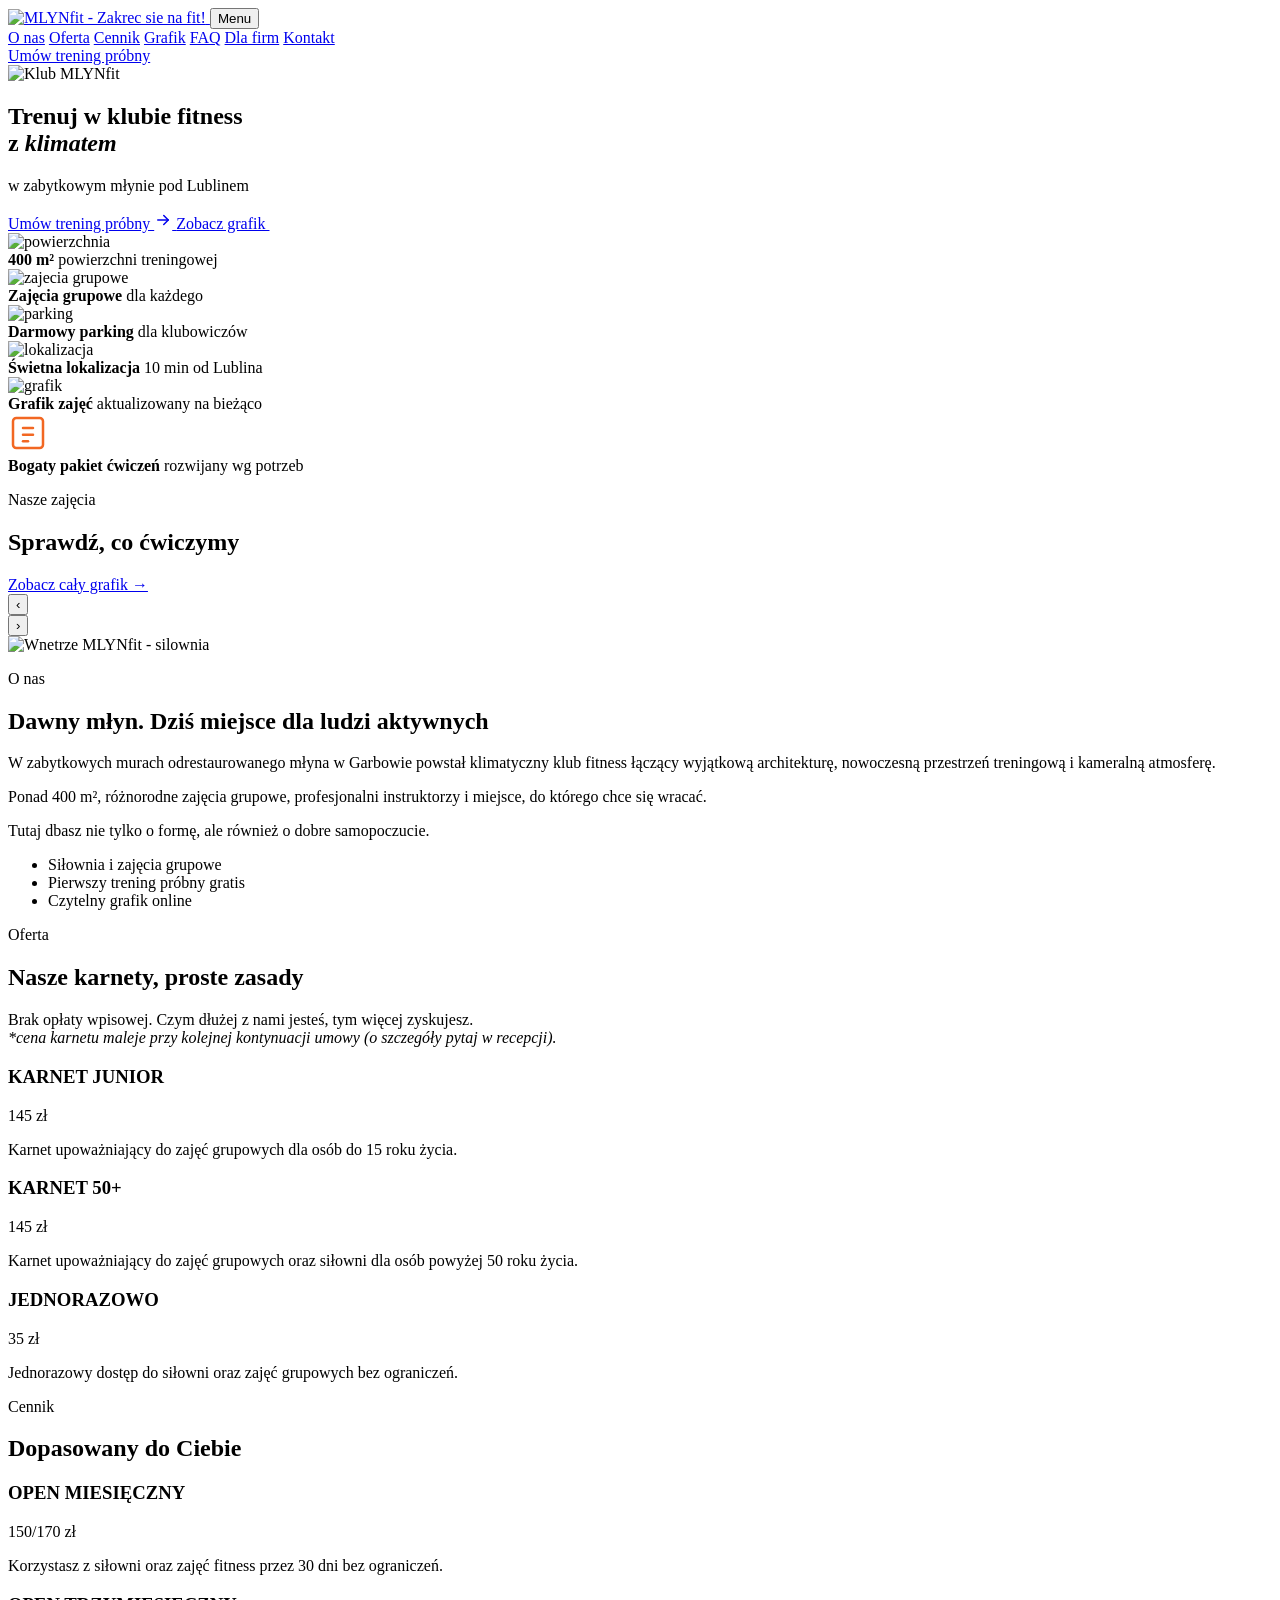
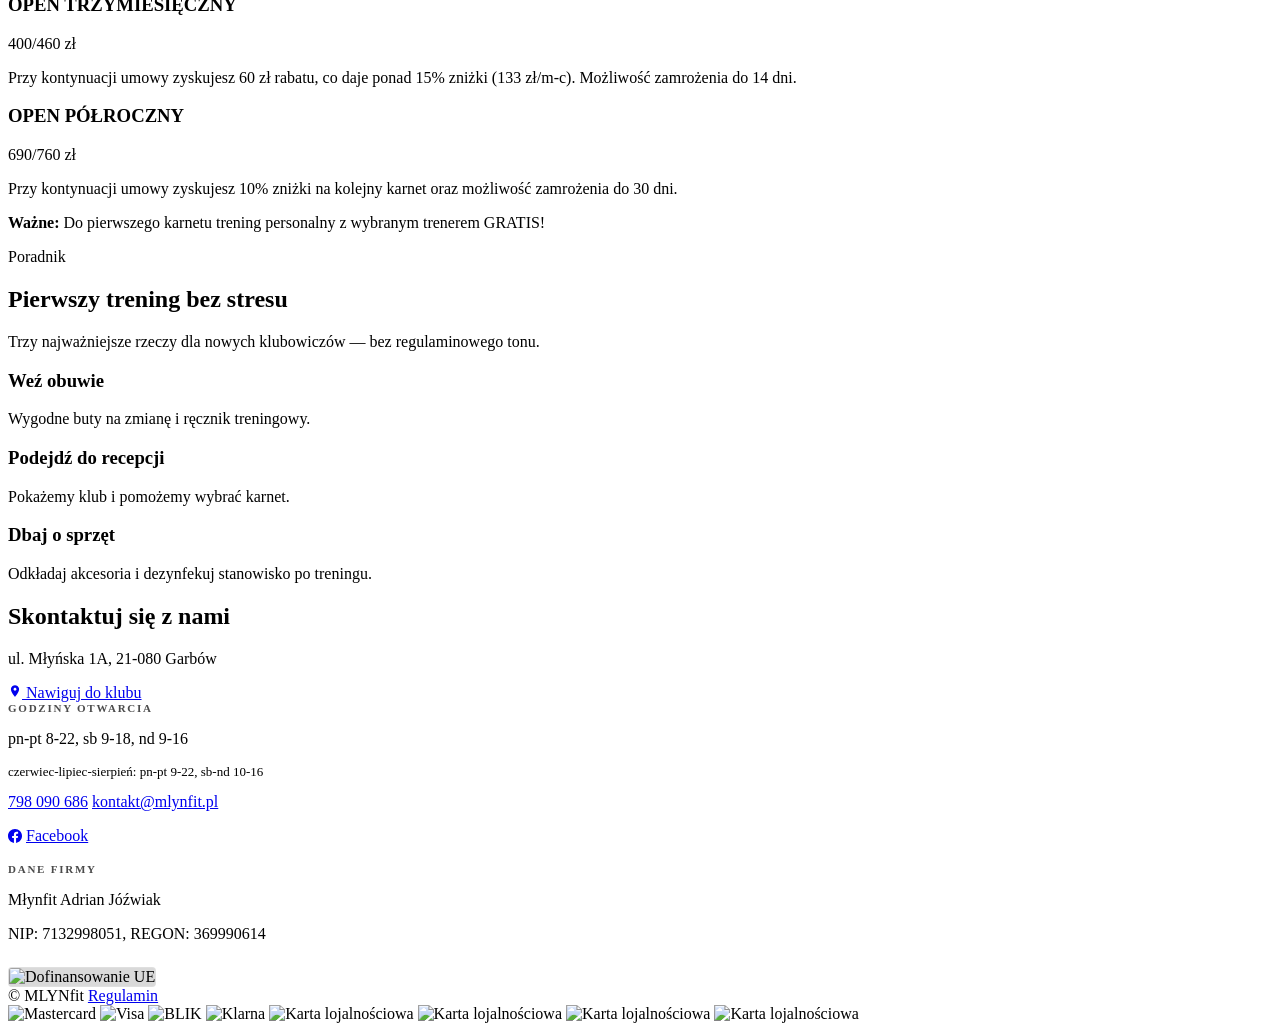
==== public/index.html @ b66a7a4e "Add favicon fallbacks and web manifest" ====
<!doctype html>
<html lang="pl">
  <head>
    <meta charset="utf-8">
    <meta name="viewport" content="width=device-width, initial-scale=1">
    <title>MLYNfit — Klub Fitness w Garbowie</title>
    <meta name="description" content="MLYNfit — kameralny klub fitness w zabytkowym młynie pod Lublinem. Siłownia, zajęcia grupowe, trening próbny gratis. 10 min od Lublina.">
    <meta name="robots" content="index,follow">
    <meta property="og:type" content="website">
    <meta property="og:title" content="MLYNfit — Klub Fitness w Garbowie">
    <meta property="og:description" content="Kameralny klub fitness w zabytkowym młynie pod Lublinem. Siłownia, zajęcia grupowe i wyjątkowy klimat.">
    <meta property="og:url" content="https://mlynfit.pl/">
    <meta property="og:locale" content="pl_PL">
    <meta property="og:image" content="https://mlynfit.pl/assets/mlynfit_bench_desktop1.webp">
    <meta property="og:image:alt" content="Wnętrze klubu fitness MLYNfit">
    <meta name="twitter:card" content="summary_large_image">
    <meta name="twitter:title" content="MLYNfit — Klub Fitness w Garbowie">
    <meta name="twitter:description" content="Kameralny klub fitness w zabytkowym młynie pod Lublinem.">
    <meta name="twitter:image" content="https://mlynfit.pl/assets/mlynfit_bench_desktop1.webp">
    <link rel="preconnect" href="https://fonts.googleapis.com">
    <link rel="preconnect" href="https://fonts.gstatic.com" crossorigin>
    <link href="https://fonts.googleapis.com/css2?family=Inter:wght@400;600;700&family=Playfair+Display:wght@700;900&display=swap" rel="stylesheet">
    <link rel="canonical" href="https://mlynfit.pl/">
    <link rel="icon" href="/favicon.ico" sizes="any">
    <link rel="icon" type="image/svg+xml" href="/favicon.svg">
    <link rel="icon" type="image/png" sizes="32x32" href="/favicon-32x32.png">
    <link rel="apple-touch-icon" href="/apple-touch-icon.png">
    <link rel="manifest" href="/site.webmanifest">
    <link rel="preload" as="image" href="/assets/mlynfit_bench_desktop1.webp" imagesrcset="/assets/mlynfit_bench_mobile.webp 900w, /assets/mlynfit_bench_desktop1.webp 1537w" imagesizes="100vw" fetchpriority="high">
    <link rel="stylesheet" href="/style.css?v=9">
    <script src="/app.js?v=14" defer></script>
    <script type="application/ld+json">
      {
        "@context": "https://schema.org",
        "@graph": [
          {
            "@type": "ExerciseGym",
            "@id": "https://mlynfit.pl/#business",
            "name": "MLYNfit",
            "url": "https://mlynfit.pl/",
            "image": [
              "https://mlynfit.pl/assets/mlynfit_bench_desktop1.webp",
              "https://mlynfit.pl/assets/mlynfit_silownia_desktop.webp",
              "https://mlynfit.pl/assets/mlynfit-zajecia-desktop2.jpg"
            ],
            "description": "Kameralny klub fitness w zabytkowym mlynie w Garbowie pod Lublinem. Silownia, zajecia grupowe, nowoczesny sprzet i lokalna atmosfera.",
            "telephone": "+48798090686",
            "email": "kontakt@mlynfit.pl",
            "priceRange": "35-760 PLN",
            "address": {
              "@type": "PostalAddress",
              "streetAddress": "ul. Mlynska 1A",
              "postalCode": "21-080",
              "addressLocality": "Garbow",
              "addressCountry": "PL"
            },
            "geo": {
              "@type": "GeoCoordinates",
              "latitude": 51.35480021341363,
              "longitude": 22.333427925795444
            },
            "openingHoursSpecification": [
              {
                "@type": "OpeningHoursSpecification",
                "dayOfWeek": ["Monday", "Tuesday", "Wednesday", "Thursday", "Friday"],
                "opens": "08:00",
                "closes": "22:00"
              },
              {
                "@type": "OpeningHoursSpecification",
                "dayOfWeek": "Saturday",
                "opens": "09:00",
                "closes": "18:00"
              },
              {
                "@type": "OpeningHoursSpecification",
                "dayOfWeek": "Sunday",
                "opens": "09:00",
                "closes": "16:00"
              }
            ],
            "sameAs": [
              "https://www.facebook.com/Mlynfit-1872843473022821/"
            ],
            "amenityFeature": [
              {
                "@type": "LocationFeatureSpecification",
                "name": "Zajecia grupowe",
                "value": true
              },
              {
                "@type": "LocationFeatureSpecification",
                "name": "Silownia",
                "value": true
              },
              {
                "@type": "LocationFeatureSpecification",
                "name": "Darmowy parking",
                "value": true
              }
            ]
          },
          {
            "@type": "WebSite",
            "@id": "https://mlynfit.pl/#website",
            "url": "https://mlynfit.pl/",
            "name": "MLYNfit",
            "publisher": {
              "@id": "https://mlynfit.pl/#business"
            },
            "inLanguage": "pl-PL"
          },
          {
            "@type": "WebPage",
            "@id": "https://mlynfit.pl/#webpage",
            "url": "https://mlynfit.pl/",
            "name": "MLYNfit - Klub Fitness w Garbowie",
            "isPartOf": {
              "@id": "https://mlynfit.pl/#website"
            },
            "about": {
              "@id": "https://mlynfit.pl/#business"
            },
            "inLanguage": "pl-PL"
          },
          {
            "@type": "BreadcrumbList",
            "@id": "https://mlynfit.pl/#breadcrumb",
            "itemListElement": [
              {
                "@type": "ListItem",
                "position": 1,
                "name": "Strona glowna",
                "item": "https://mlynfit.pl/"
              }
            ]
          }
        ]
      }
    </script>
  </head>
  <body data-page="home">
    <header class="site-header site-header--no-cta">
      <a class="brand" href="." aria-label="MLYNfit strona glowna">
        <img src="/assets/logo-mlynfit.png" alt="MLYNfit - Zakrec sie na fit!">
      </a>
      <button class="nav-toggle" type="button" data-nav-toggle aria-label="Menu">Menu</button>
      <nav class="site-nav" data-nav>
        <a href="#o-nas">O nas</a>
        <a href="#oferta">Oferta</a>
        <a href="#cennik">Cennik</a>
        <a href="/terminarz/">Grafik</a>
        <a href="/faq/">FAQ</a>
        <a href="/dla-firm/">Dla firm</a>
        <a href="#kontakt">Kontakt</a>
      </nav>
      <a class="header-cta is-hidden" href="tel:798090686">Umów trening próbny</a>
    </header>

    <main>
      <section class="hero hero-home">
        <picture class="hero-media" aria-hidden="true">
          <source media="(max-width: 900px)" srcset="/assets/mlynfit_bench_mobile.webp">
          <img src="/assets/mlynfit_bench_desktop1.webp" alt="Klub MLYNfit" fetchpriority="high" decoding="async">
        </picture>
        <div class="hero-inner">
          <h1>Trenuj w klubie fitness<br>z <em>klimatem</em></h1>
          <p class="hero-copy">w zabytkowym młynie pod Lublinem</p>
          <div class="hero-actions">
            <a class="button primary is-hidden" href="tel:798090686">
              Umów trening próbny
              <svg class="btn-icon" width="18" height="18" viewBox="0 0 24 24" fill="none" xmlns="http://www.w3.org/2000/svg" aria-hidden="true">
                <path d="M5 12h14" stroke="currentColor" stroke-width="2" stroke-linecap="round" stroke-linejoin="round"/>
                <path d="M13 6l6 6-6 6" stroke="currentColor" stroke-width="2" stroke-linecap="round" stroke-linejoin="round"/>
              </svg>
            </a>
            <a class="button ghost" href="/terminarz/">
              Zobacz grafik
              <img src="/assets/icon-calendar.svg" alt="" aria-hidden="true">
            </a>
          </div>
        </div>
      </section>

      <section class="quick-strip" aria-label="Najwazniejsze informacje">
        <div class="info-item">
          <img src="/assets/icon-dumbbell.svg" alt="powierzchnia" aria-hidden="true">
          <div>
            <strong>400 m²</strong>
            <span>powierzchni treningowej</span>
          </div>
        </div>
        <div class="info-item">
          <img src="/assets/icon-group.svg" alt="zajecia grupowe" aria-hidden="true">
          <div>
            <strong>Zajęcia grupowe</strong>
            <span>dla każdego</span>
          </div>
        </div>
        <div class="info-item">
          <img src="/assets/icon-parking.svg" alt="parking" aria-hidden="true">
          <div>
            <strong>Darmowy parking</strong>
            <span>dla klubowiczów</span>
          </div>
        </div>
        <div class="info-item">
          <img src="/assets/icon-location.svg" alt="lokalizacja" aria-hidden="true">
          <div>
            <strong>Świetna lokalizacja</strong>
            <span>10 min od Lublina</span>
          </div>
        </div>
        <div class="info-item">
          <img src="/assets/icon-calendar.svg" alt="grafik" aria-hidden="true">
          <div>
            <strong>Grafik zajęć</strong>
            <span>aktualizowany na bieżąco</span>
          </div>
        </div>
        <div class="info-item">
          <img src="data:image/svg+xml,%3Csvg xmlns='http://www.w3.org/2000/svg' width='40' height='40' viewBox='0 0 24 24' fill='none' stroke='%23f26722' stroke-width='1.5' stroke-linecap='round' stroke-linejoin='round'%3E%3Crect x='3' y='3' width='18' height='18' rx='2'/%3E%3Cline x1='9' y1='9' x2='15' y2='9'/%3E%3Cline x1='9' y1='13' x2='15' y2='13'/%3E%3Cline x1='9' y1='17' x2='12' y2='17'/%3E%3C/svg%3E" alt="bogaty pakiet ćwiczeń" aria-hidden="true">
          <div>
            <strong>Bogaty pakiet ćwiczeń</strong>
            <span>rozwijany wg potrzeb</span>
          </div>
        </div>
      </section>

      <section class="section dark" id="zajecia">
        <div class="section-head reveal">
          <div>
            <p class="eyebrow">Nasze zajęcia</p>
            <h2>Sprawdź, co ćwiczymy</h2>
          </div>
          <a href="/terminarz/">Zobacz cały grafik →</a>
        </div>
        <div class="class-slider" data-class-slider>
          <button class="slider-btn prev" type="button" data-class-prev aria-label="Poprzednie zajęcia">‹</button>
          <div class="class-cards" data-class-showcase></div>
          <button class="slider-btn next" type="button" data-class-next aria-label="Następne zajęcia">›</button>
        </div>
      </section>

      <section class="section split" id="o-nas">
        <div class="media-placeholder reveal" role="img" aria-label="Wnetrze klubu MLYNfit">
          <picture class="media-fill">
            <source media="(max-width: 900px)" srcset="/assets/mlynfit_silownia_mobile.webp">
            <img src="/assets/mlynfit_silownia_desktop.webp" alt="Wnetrze MLYNfit - silownia" loading="lazy">
          </picture>
        </div>
        <div class="reveal">
          <p class="eyebrow">O nas</p>
          <h2>Dawny młyn. Dziś miejsce dla ludzi aktywnych</h2>
          <p>W zabytkowych murach odrestaurowanego młyna w Garbowie powstał klimatyczny klub fitness łączący wyjątkową architekturę, nowoczesną przestrzeń treningową i kameralną atmosferę.</p>
          <p>Ponad 400 m², różnorodne zajęcia grupowe, profesjonalni instruktorzy i miejsce, do którego chce się wracać.</p>
          <p>Tutaj dbasz nie tylko o formę, ale również o dobre samopoczucie.</p>
          <ul class="check-list">
            <li>Siłownia i zajęcia grupowe</li>
            <li>Pierwszy trening próbny gratis</li>
            <li>Czytelny grafik online</li>
          </ul>
        </div>
      </section>

      <section class="section" id="oferta">
        <div class="section-head reveal">
          <div>
            <p class="eyebrow">Oferta</p>
            <h2>Nasze karnety, proste zasady</h2>
            <p>Brak opłaty wpisowej. Czym dłużej z nami jesteś, tym więcej zyskujesz.<br><em>*cena karnetu maleje przy kolejnej kontynuacji umowy (o szczegóły pytaj w recepcji).</em></p>
          </div>
        </div>
        <div class="feature-grid">
          <article class="reveal" data-offer-item>
            <h3>KARNET JUNIOR</h3>
            <span class="offer-price">145 zł</span>
            <p>Karnet upoważniający do zajęć grupowych dla osób do 15 roku życia.</p>
          </article>
          <article class="reveal" data-offer-item>
            <h3>KARNET 50+</h3>
            <span class="offer-price">145 zł</span>
            <p>Karnet upoważniający do zajęć grupowych oraz siłowni dla osób powyżej 50 roku życia.</p>
          </article>
          <article class="reveal" data-offer-item style="display:none">
            <h3>GYM KIDS</h3>
            <span class="offer-price">35 zł</span>
            <p>Płacisz 35 zł za jedno wejście na siłownię Twojego dziecka.</p>
          </article>
          <article class="reveal" data-offer-item>
            <h3>JEDNORAZOWO</h3>
            <span class="offer-price">35 zł</span>
            <p>Jednorazowy dostęp do siłowni oraz zajęć grupowych bez ograniczeń.</p>
          </article>
        </div>
      </section>

      <section class="section dark" id="cennik">
        <div class="section-head centered reveal">
          <p class="eyebrow">Cennik</p>
          <h2>Dopasowany do Ciebie</h2>
        </div>
        <div class="pricing-grid">
          <article class="price-card" data-pricing-item>
            <h3>OPEN MIESIĘCZNY</h3>
            <span class="price">150/170 zł</span>
            <p>Korzystasz z siłowni oraz zajęć fitness przez 30 dni bez ograniczeń.</p>
          </article>
          <article class="price-card featured" data-pricing-item>
            <h3>OPEN TRZYMIESIĘCZNY</h3>
            <span class="price">400/460 zł</span>
            <p>Przy kontynuacji umowy zyskujesz 60 zł rabatu, co daje ponad 15% zniżki (133 zł/m-c). Możliwość zamrożenia do 14 dni.</p>
          </article>
          <article class="price-card" data-pricing-item>
            <h3>OPEN PÓŁROCZNY</h3>
            <span class="price">690/760 zł</span>
            <p>Przy kontynuacji umowy zyskujesz 10% zniżki na kolejny karnet oraz możliwość zamrożenia do 30 dni.</p>
          </article>
        </div>
        <p class="pricing-footnote"><strong>Ważne:</strong> Do pierwszego karnetu trening personalny z wybranym trenerem GRATIS!</p>
      </section>

      <section class="section split" id="poradnik">
        <div class="reveal">
          <p class="eyebrow">Poradnik</p>
          <h2>Pierwszy trening bez stresu</h2>
          <p>Trzy najważniejsze rzeczy dla nowych klubowiczów — bez regulaminowego tonu.</p>
        </div>
        <div class="tips-grid">
          <article class="reveal">
            <h3>Weź obuwie</h3>
            <p>Wygodne buty na zmianę i ręcznik treningowy.</p>
          </article>
          <article class="reveal">
            <h3>Podejdź do recepcji</h3>
            <p>Pokażemy klub i pomożemy wybrać karnet.</p>
          </article>
          <article class="reveal">
            <h3>Dbaj o sprzęt</h3>
            <p>Odkładaj akcesoria i dezynfekuj stanowisko po treningu.</p>
          </article>
        </div>
      </section>

    </main>

    <section class="footer-band" id="kontakt">
      <div class="band-col">
        <h2>Skontaktuj się z nami</h2>
        <p>ul. Młyńska 1A, 21-080 Garbów</p>
        <a class="nav-btn" href="https://www.google.com/maps/dir/?api=1&destination=51.35480021341363,22.333427925795444" target="_blank" rel="noopener">
          <svg width="14" height="14" viewBox="0 0 24 24" fill="currentColor" aria-hidden="true"><path d="M12 2C8.13 2 5 5.13 5 9c0 5.25 7 13 7 13s7-7.75 7-13c0-3.87-3.13-7-7-7zm0 9.5c-1.38 0-2.5-1.12-2.5-2.5s1.12-2.5 2.5-2.5 2.5 1.12 2.5 2.5-1.12 2.5-2.5 2.5z"/></svg>
          Nawiguj do klubu
        </a>
      </div>
      <div class="band-col">
        <strong style="display:block;font-size:11px;letter-spacing:0.16em;text-transform:uppercase;opacity:0.7;">Godziny otwarcia</strong>
        <p>pn-pt 8-22, sb 9-18, nd 9-16</p>
        <p style="font-size:13px;">czerwiec-lipiec-sierpień: pn-pt 9-22, sb-nd 10-16</p>
        <a href="tel:798090686">798 090 686</a>
        <a href="mailto:kontakt@mlynfit.pl">kontakt@mlynfit.pl</a>
        <p><a href="https://www.facebook.com/Mlynfit-1872843473022821/" target="_blank" rel="noopener" style="display:inline-flex;align-items:center;gap:4px;"><svg width="14" height="14" viewBox="0 0 24 24" fill="currentColor" aria-hidden="true"><path d="M24 12.073c0-6.627-5.373-12-12-12s-12 5.373-12 12c0 5.99 4.388 10.954 10.125 11.854v-8.385H7.078v-3.47h3.047V9.43c0-3.007 1.792-4.669 4.533-4.669 1.312 0 2.686.235 2.686.235v2.953H15.83c-1.491 0-1.956.925-1.956 1.874v2.25h3.328l-.532 3.47h-2.796v8.385C19.612 23.027 24 18.062 24 12.073z"/></svg>Facebook</a></p>
      </div>
      <div class="band-col">
        <strong style="display:block;font-size:11px;letter-spacing:0.16em;text-transform:uppercase;opacity:0.7;">Dane firmy</strong>
        <p>Młynfit Adrian Jóźwiak</p>
        <p>NIP: 7132998051, REGON: 369990614</p>
        <img src="/assets/eu5.png" alt="Dofinansowanie UE" style="width:160px;height:auto;margin-top:8px;border-radius:4px;border:1px solid rgba(255,255,255,0.15);background:rgba(0,0,0,0.15);" loading="lazy">
      </div>
    </section>

    <footer class="site-footer">
      <div class="footer-left">
        <span>© MLYNfit</span> <a href="/regulamin/">Regulamin</a>
      </div>
      <div class="footer-cards">
        <img src="/assets/MC.png" alt="Mastercard" loading="lazy">
        <img src="/assets/visa.png" alt="Visa" loading="lazy">
        <img src="/assets/blik.png" alt="BLIK" loading="lazy">
        <img src="/assets/klarna.png" alt="Klarna" loading="lazy">
        <img src="/assets/karta1.png" alt="Karta lojalnościowa" loading="lazy">
        <img src="/assets/karta2.png" alt="Karta lojalnościowa" loading="lazy">
        <img src="/assets/karta3.png" alt="Karta lojalnościowa" loading="lazy">
        <img src="/assets/karta4.png" alt="Karta lojalnościowa" loading="lazy">
      </div>
    </footer>
  </body>
</html>
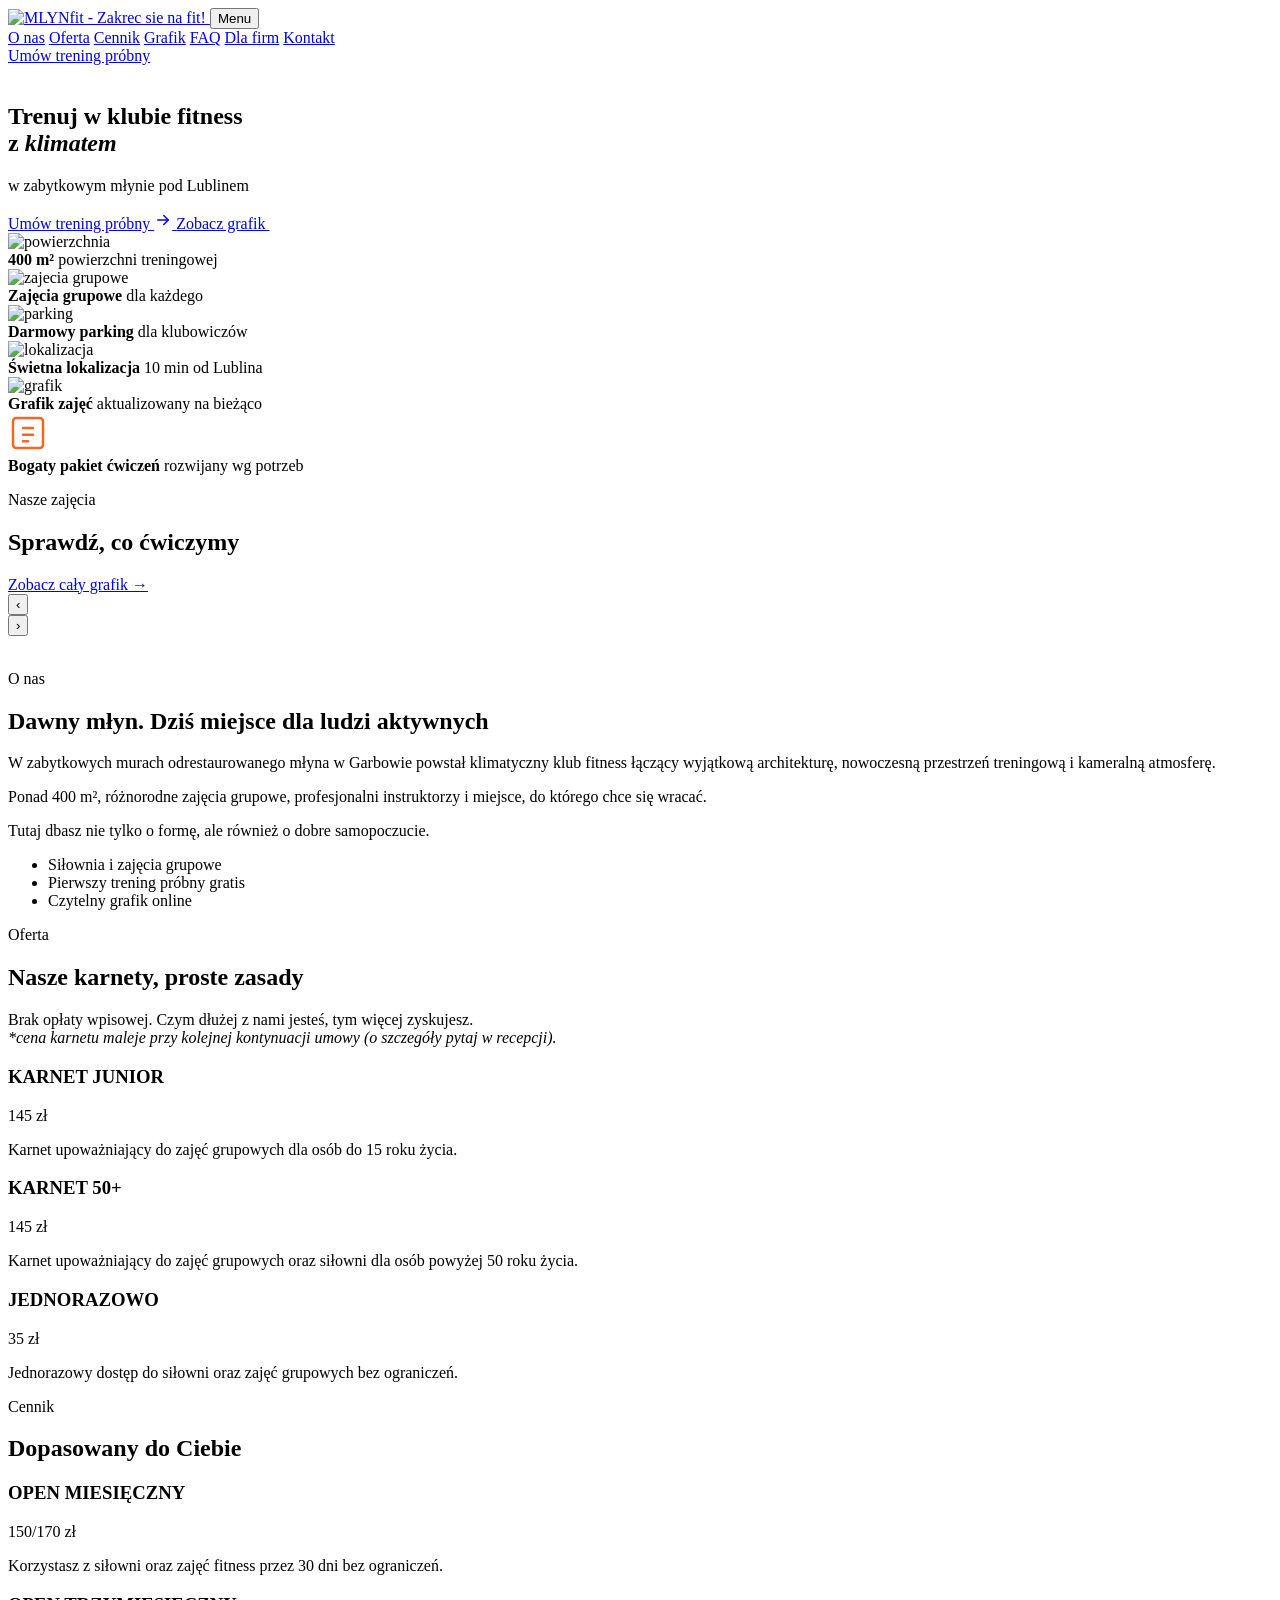
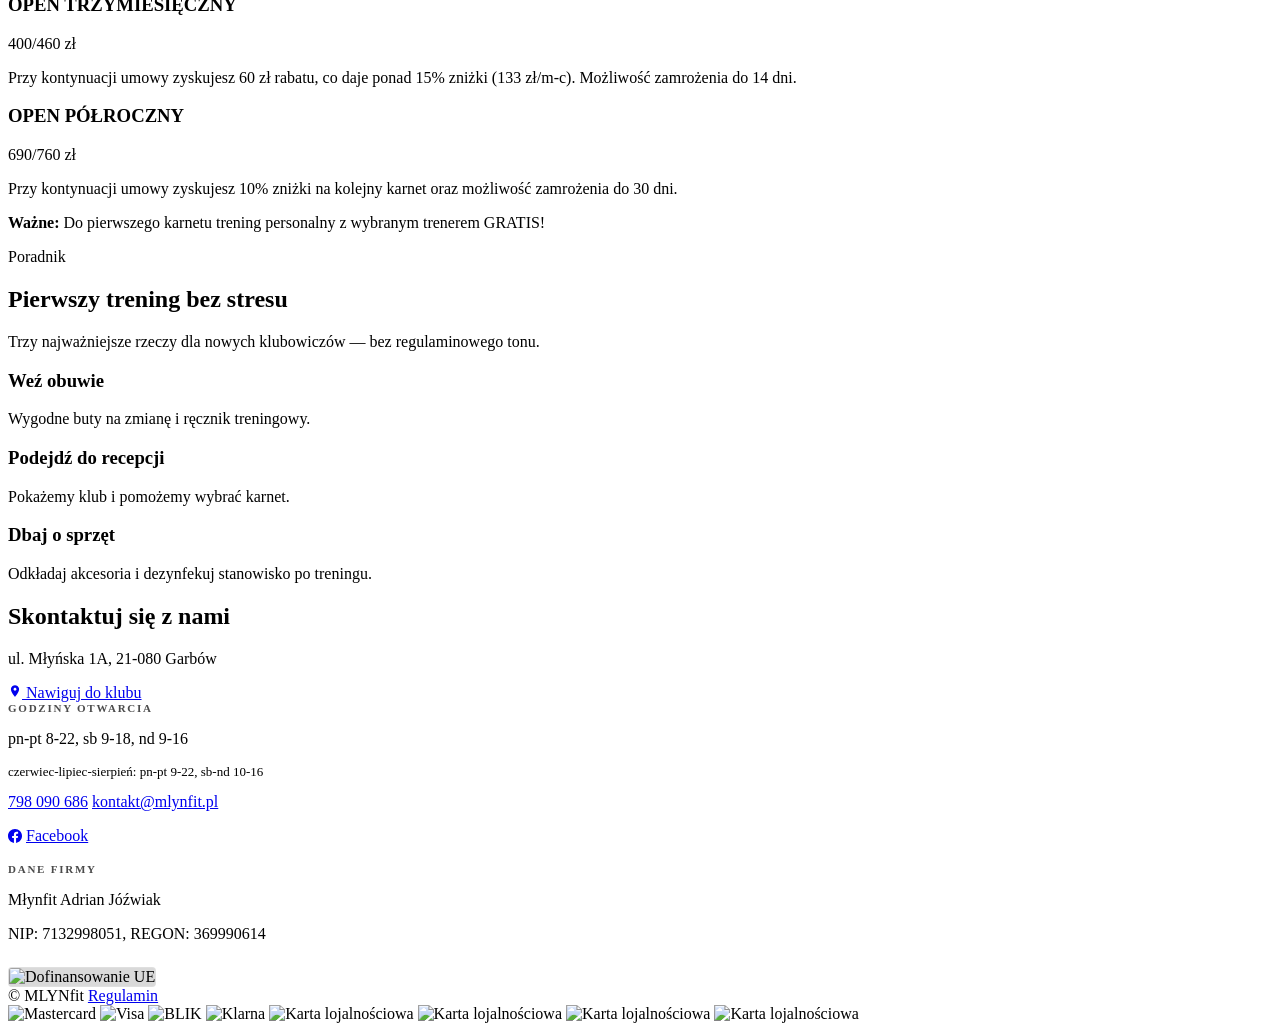
==== commit d70a34fb: "Center mobile navigation items" ====
--- a/public/index.html
+++ b/public/index.html
@@ -27,7 +27,7 @@
     <link rel="apple-touch-icon" href="/apple-touch-icon.png">
     <link rel="manifest" href="/site.webmanifest">
     <link rel="preload" as="image" href="/assets/mlynfit_bench_desktop1.webp" imagesrcset="/assets/mlynfit_bench_mobile.webp 900w, /assets/mlynfit_bench_desktop1.webp 1537w" imagesizes="100vw" fetchpriority="high">
-    <link rel="stylesheet" href="/style.css?v=9">
+    <link rel="stylesheet" href="/style.css?v=10">
     <script src="/app.js?v=14" defer></script>
     <script type="application/ld+json">
       {
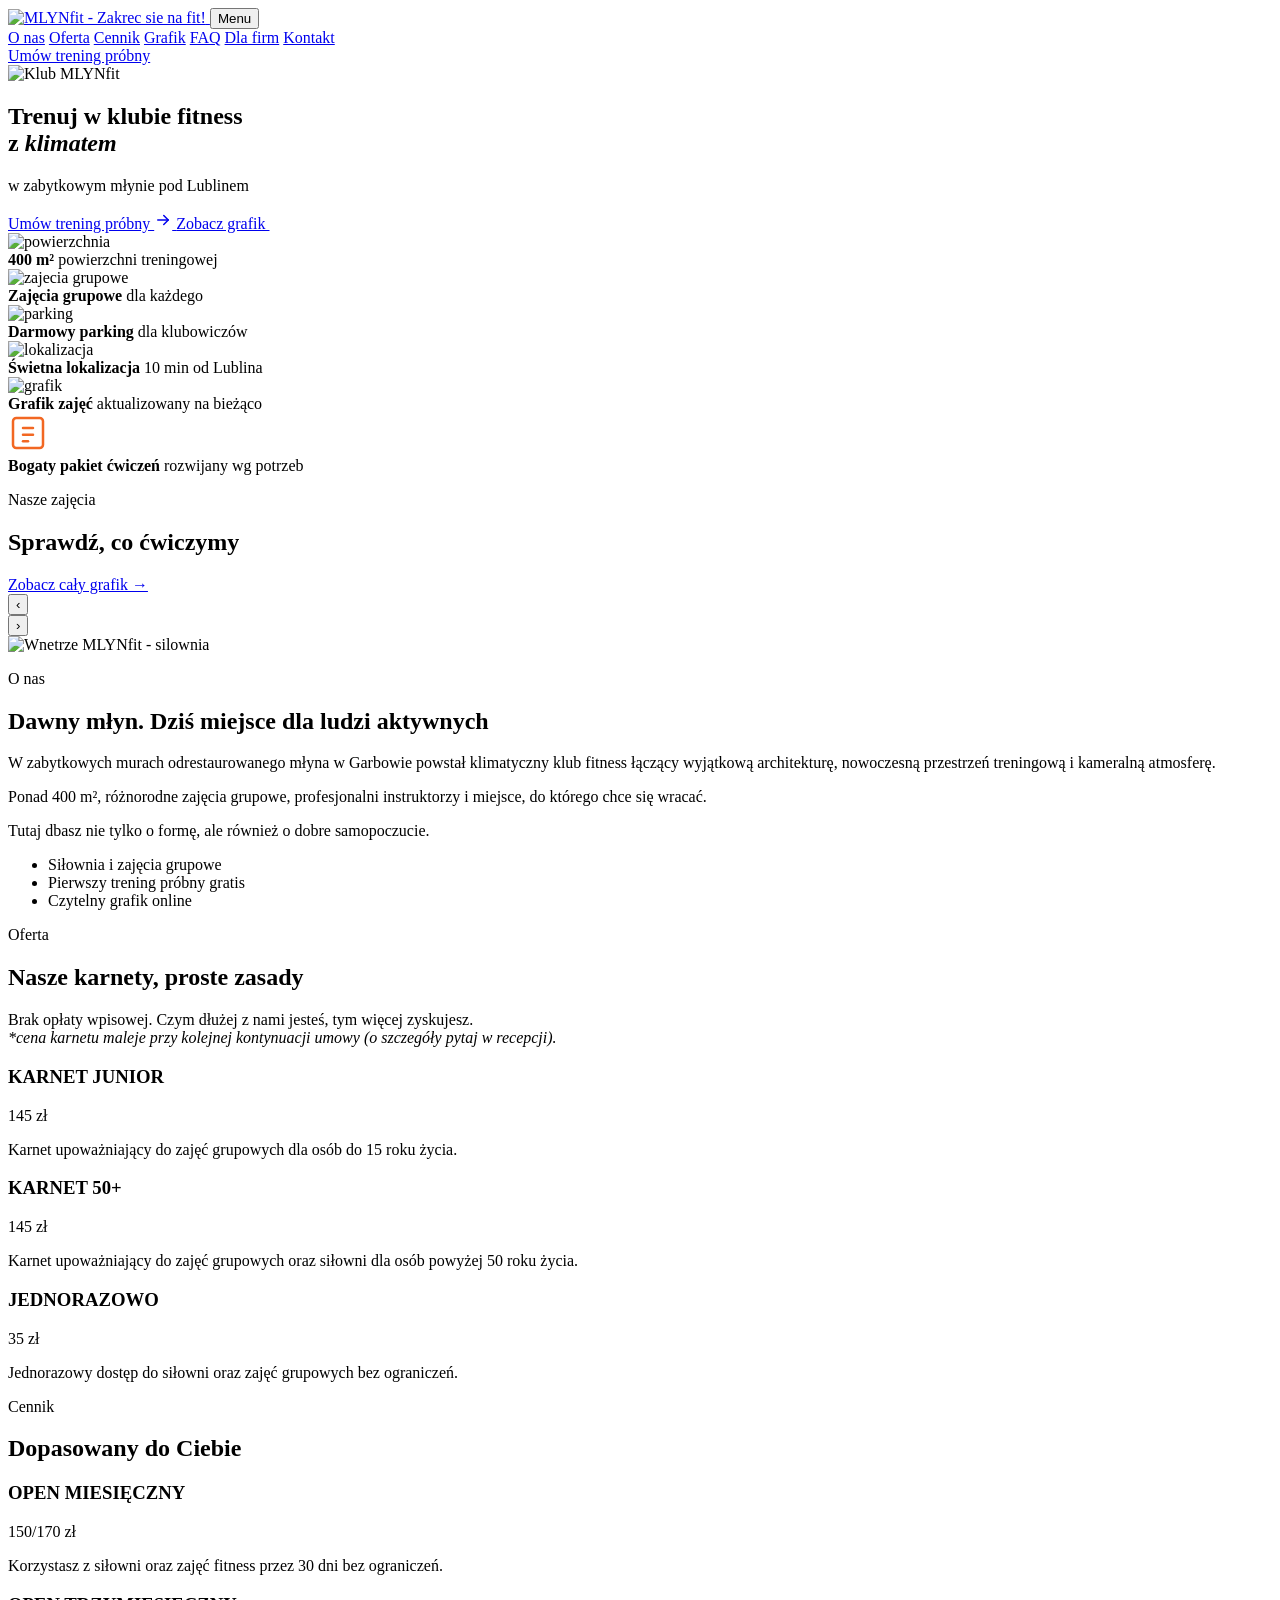
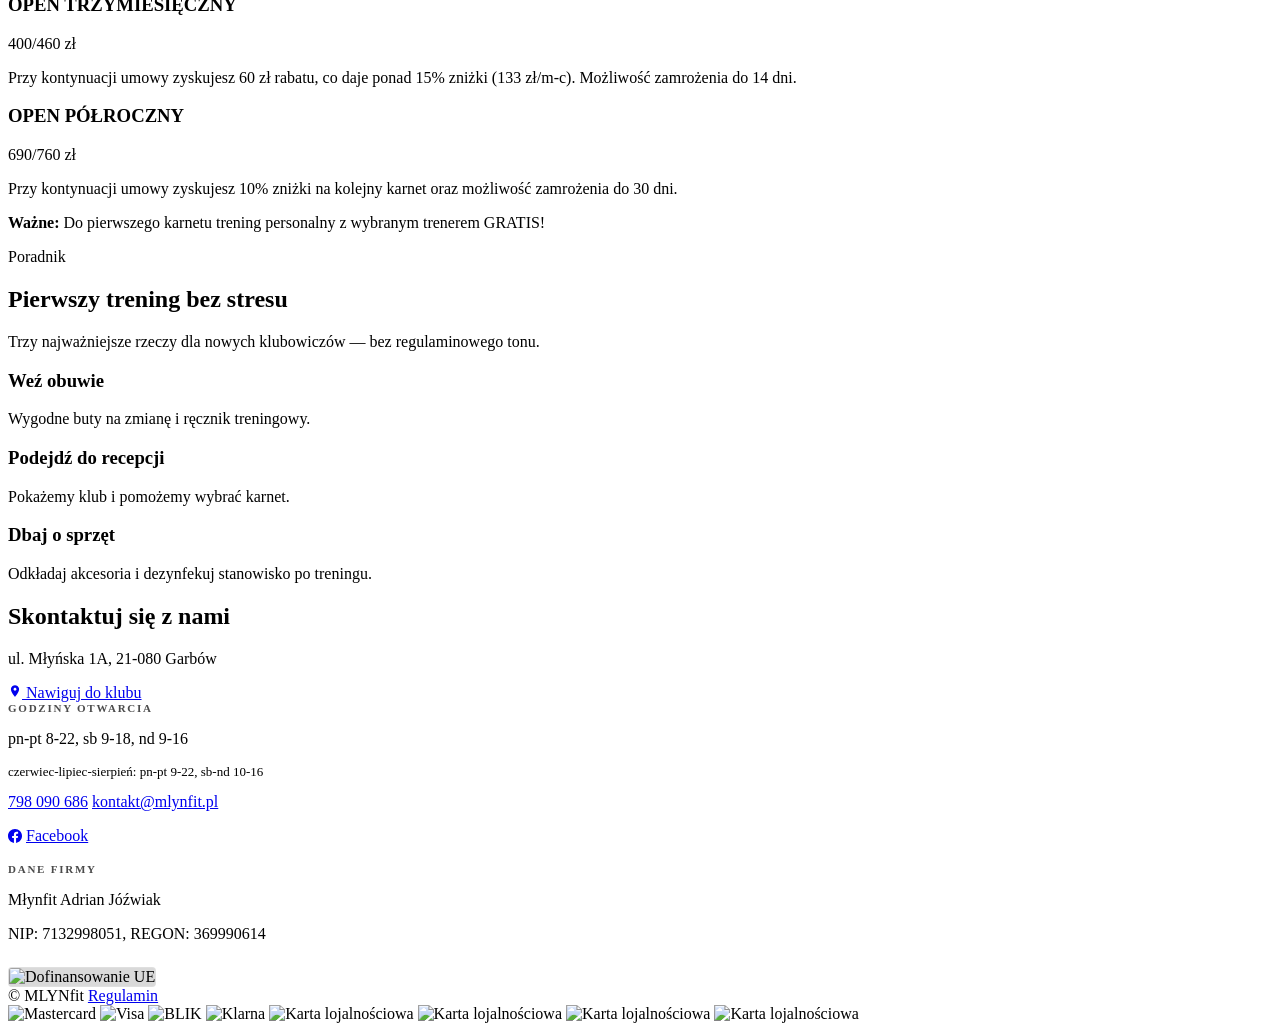
==== commit a6a3fa79: "Fix mobile menu alignment" ====
--- a/public/index.html
+++ b/public/index.html
@@ -27,8 +27,8 @@
     <link rel="apple-touch-icon" href="/apple-touch-icon.png">
     <link rel="manifest" href="/site.webmanifest">
     <link rel="preload" as="image" href="/assets/mlynfit_bench_desktop1.webp" imagesrcset="/assets/mlynfit_bench_mobile.webp 900w, /assets/mlynfit_bench_desktop1.webp 1537w" imagesizes="100vw" fetchpriority="high">
-    <link rel="stylesheet" href="/style.css?v=10">
-    <script src="/app.js?v=14" defer></script>
+    <link rel="stylesheet" href="/style.css?v=13">
+    <script src="/app.js?v=18" defer></script>
     <script type="application/ld+json">
       {
         "@context": "https://schema.org",
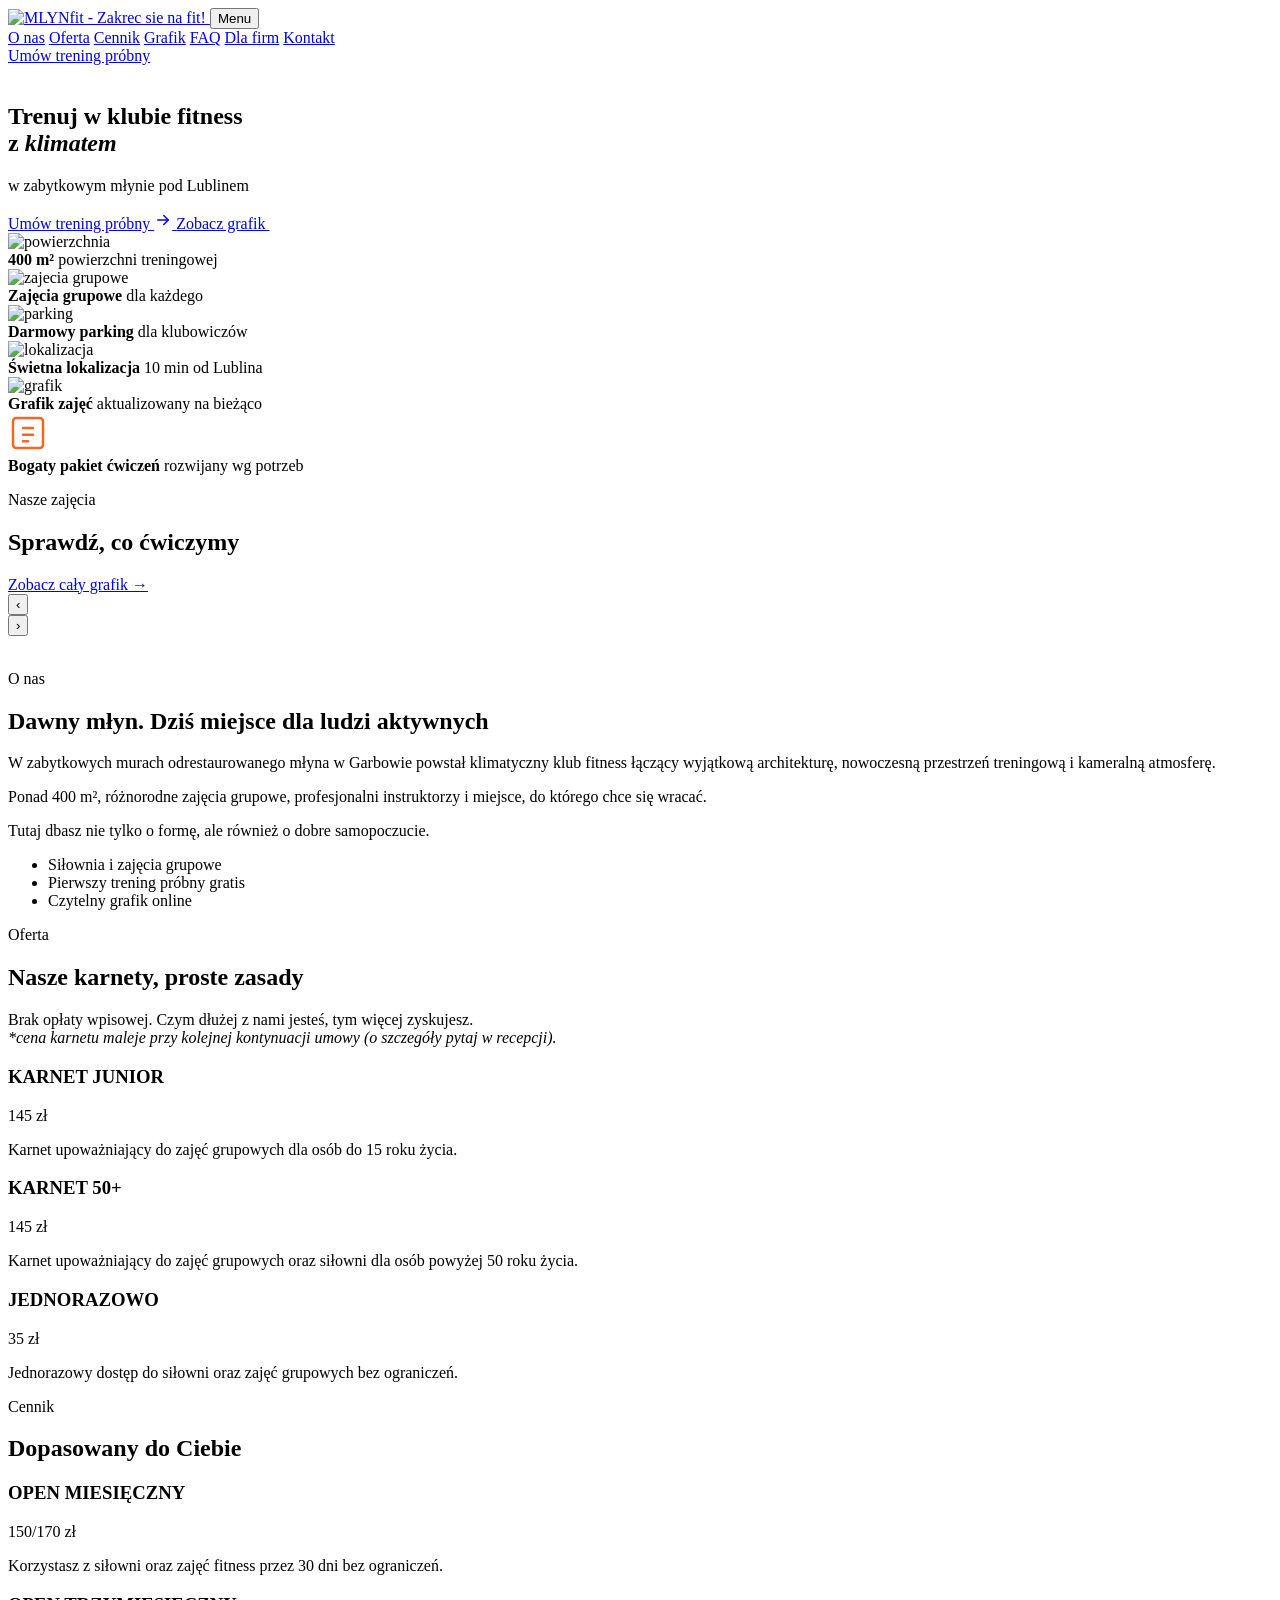
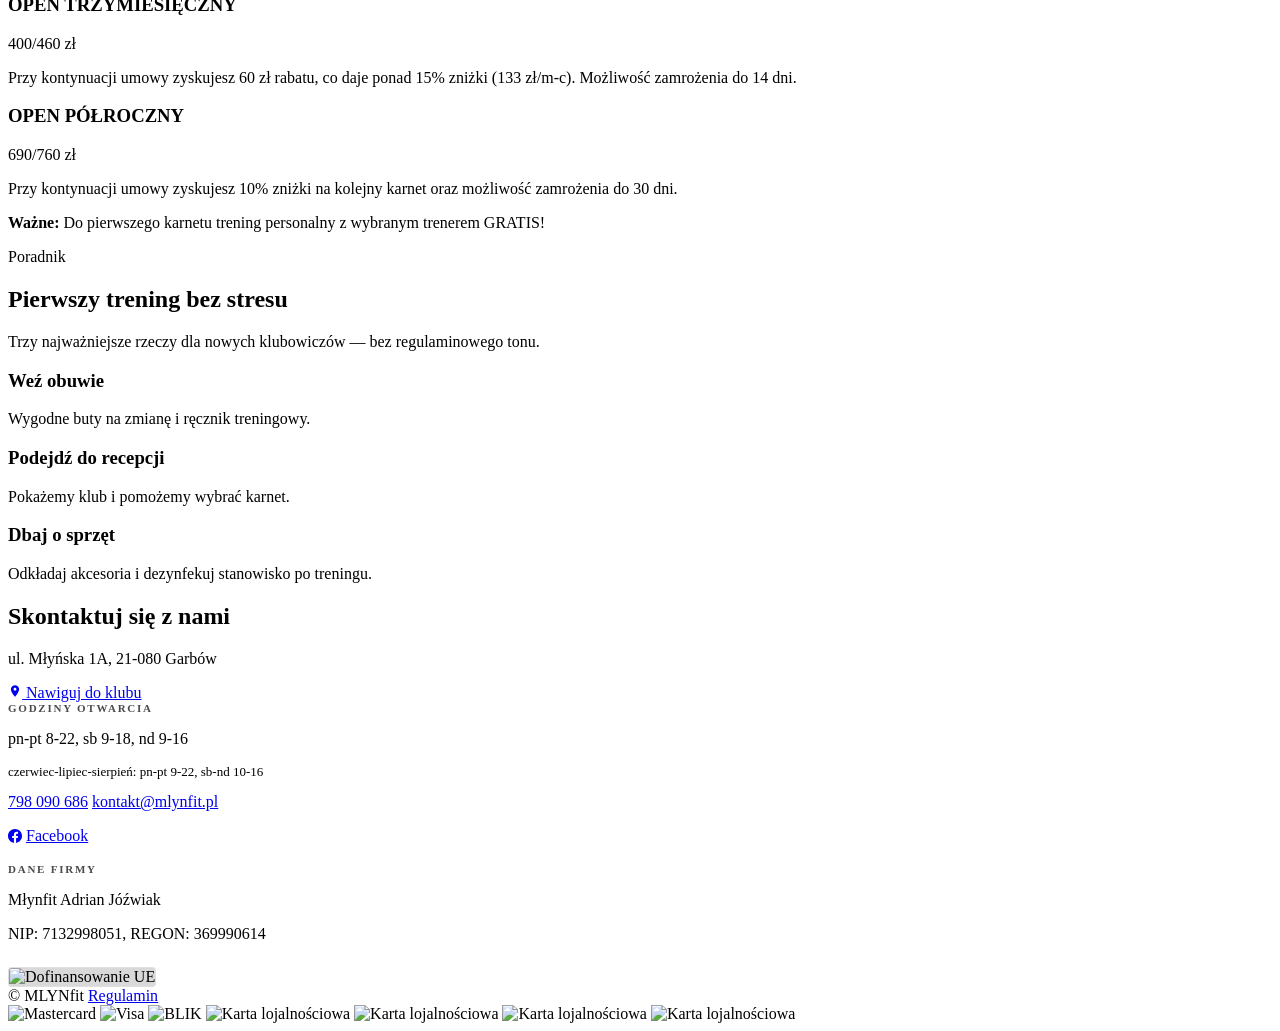
==== commit a4ef9158: "Remove Klarna from footer payments" ====
--- a/public/index.html
+++ b/public/index.html
@@ -377,7 +377,6 @@
         <img src="/assets/MC.png" alt="Mastercard" loading="lazy">
         <img src="/assets/visa.png" alt="Visa" loading="lazy">
         <img src="/assets/blik.png" alt="BLIK" loading="lazy">
-        <img src="/assets/klarna.png" alt="Klarna" loading="lazy">
         <img src="/assets/karta1.png" alt="Karta lojalnościowa" loading="lazy">
         <img src="/assets/karta2.png" alt="Karta lojalnościowa" loading="lazy">
         <img src="/assets/karta3.png" alt="Karta lojalnościowa" loading="lazy">
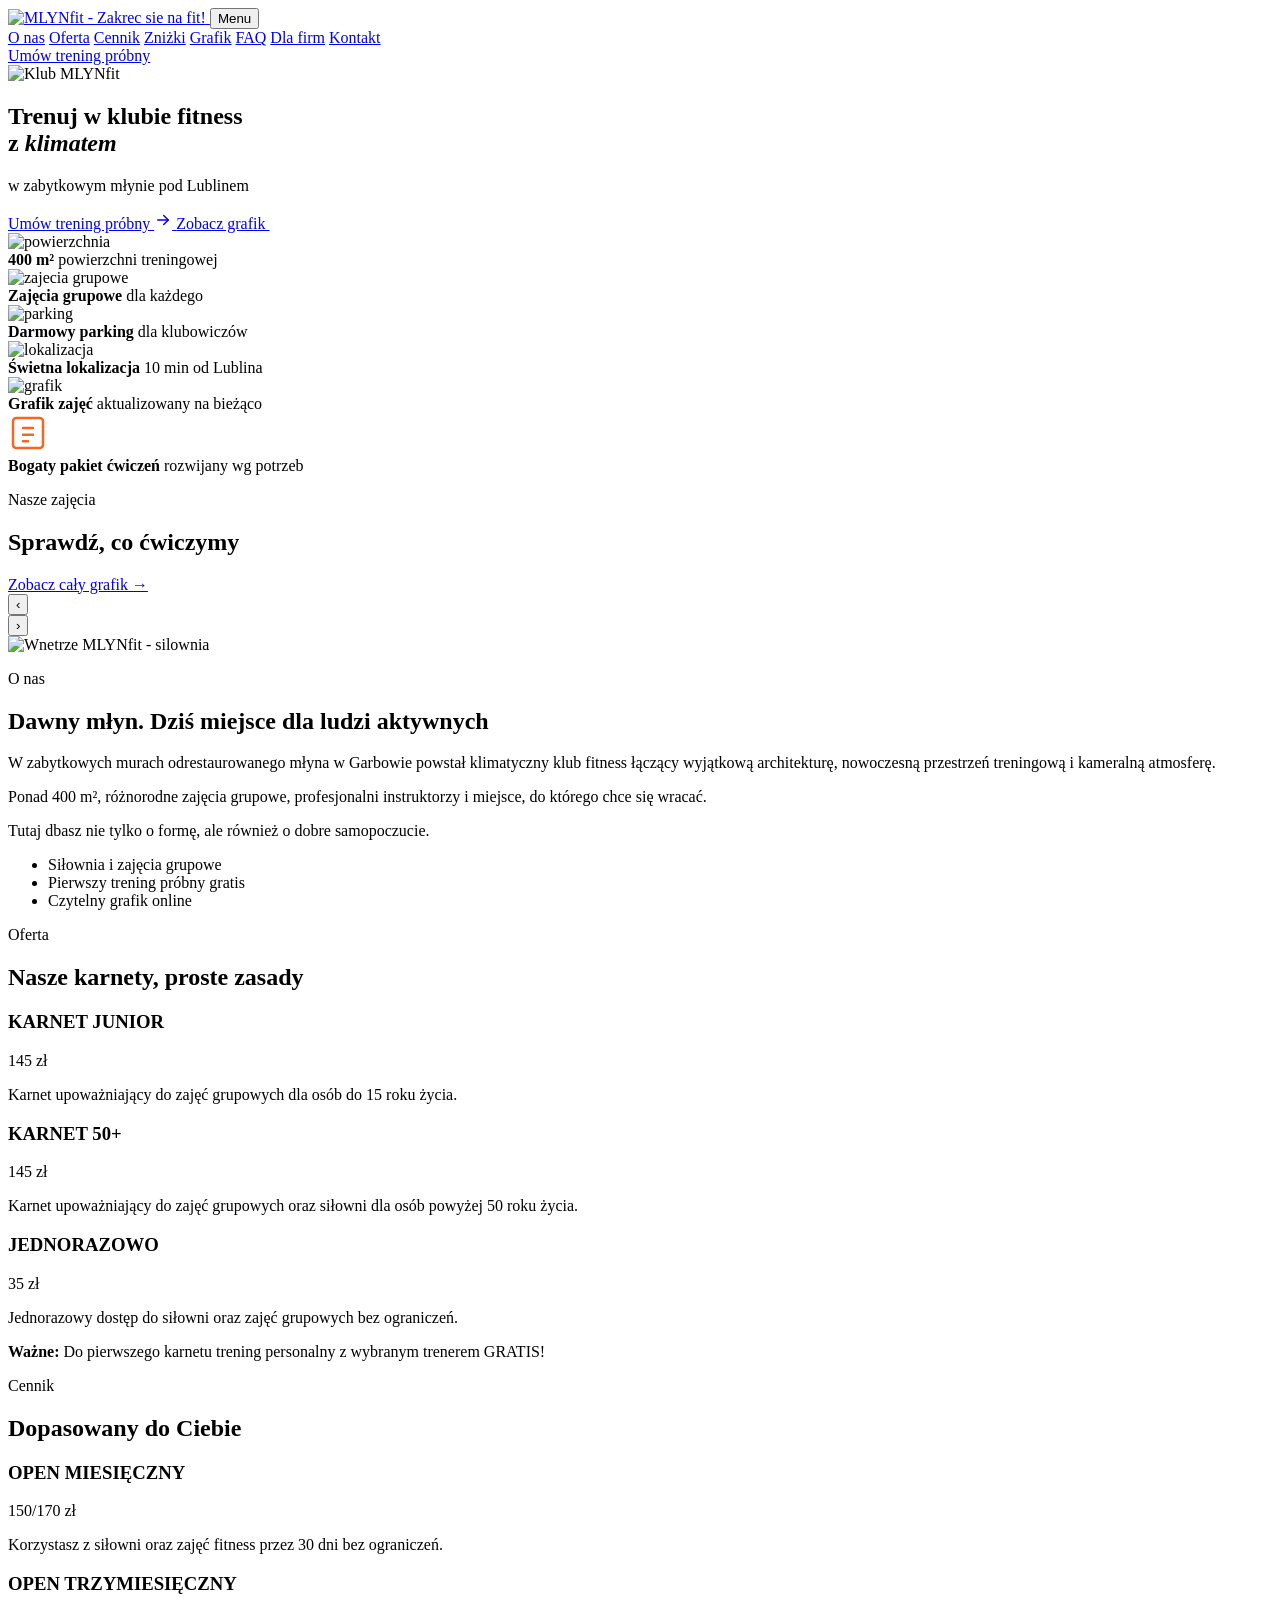
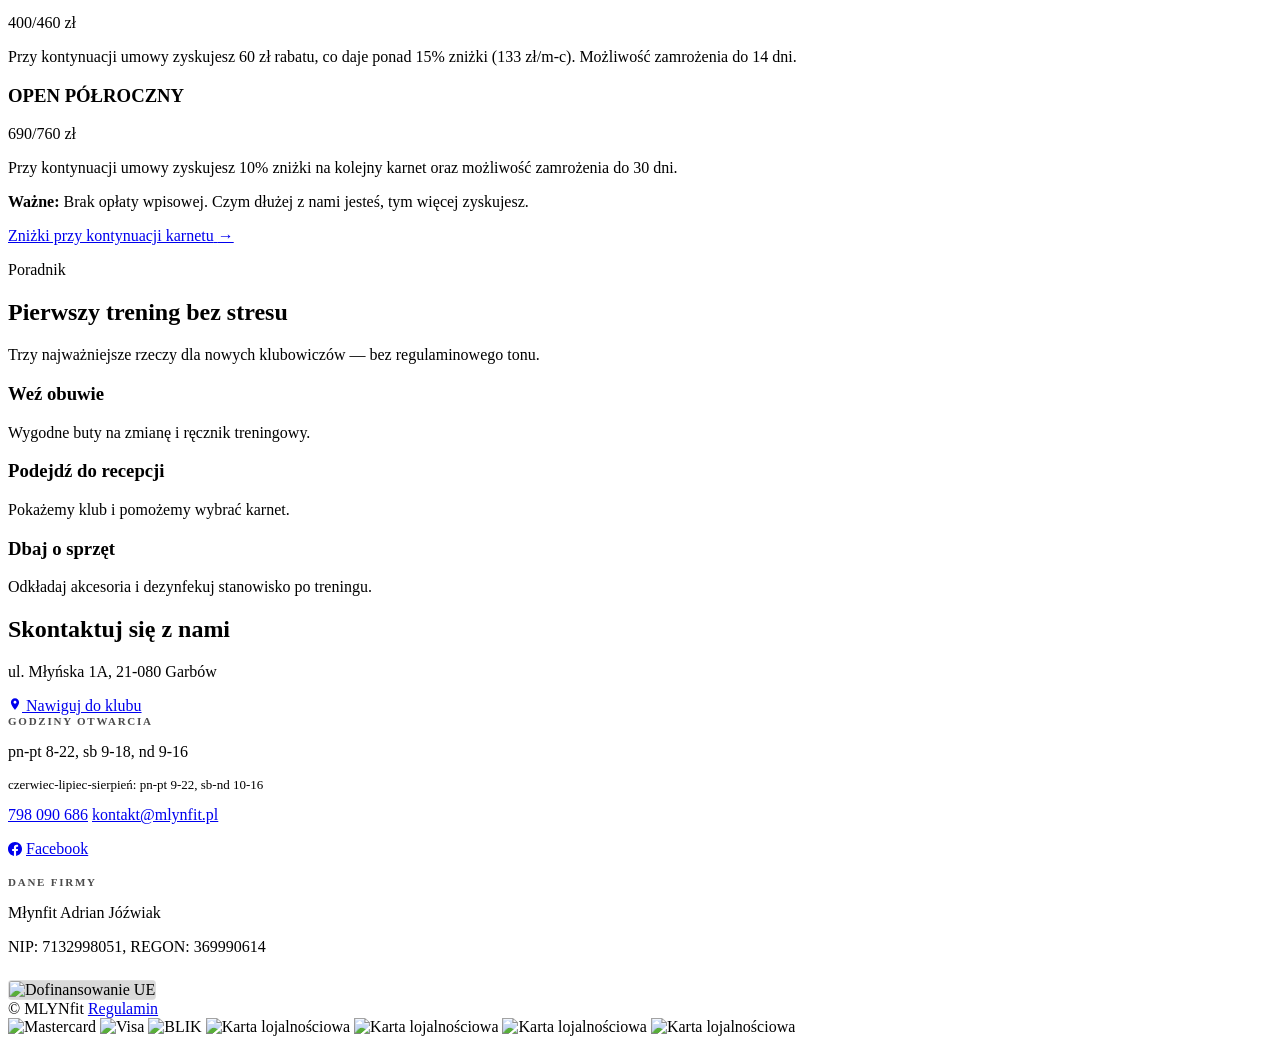
==== commit 9351a38a: "Add membership continuation discounts page" ====
--- a/public/index.html
+++ b/public/index.html
@@ -27,8 +27,8 @@
     <link rel="apple-touch-icon" href="/apple-touch-icon.png">
     <link rel="manifest" href="/site.webmanifest">
     <link rel="preload" as="image" href="/assets/mlynfit_bench_desktop1.webp" imagesrcset="/assets/mlynfit_bench_mobile.webp 900w, /assets/mlynfit_bench_desktop1.webp 1537w" imagesizes="100vw" fetchpriority="high">
-    <link rel="stylesheet" href="/style.css?v=13">
-    <script src="/app.js?v=18" defer></script>
+    <link rel="stylesheet" href="/style.css?v=17">
+    <script src="/app.js?v=25" defer></script>
     <script type="application/ld+json">
       {
         "@context": "https://schema.org",
@@ -149,6 +149,7 @@
         <a href="#o-nas">O nas</a>
         <a href="#oferta">Oferta</a>
         <a href="#cennik">Cennik</a>
+        <a href="/kontynuacja-karnetu/">Zniżki</a>
         <a href="/terminarz/">Grafik</a>
         <a href="/faq/">FAQ</a>
         <a href="/dla-firm/">Dla firm</a>
@@ -268,7 +269,6 @@
           <div>
             <p class="eyebrow">Oferta</p>
             <h2>Nasze karnety, proste zasady</h2>
-            <p>Brak opłaty wpisowej. Czym dłużej z nami jesteś, tym więcej zyskujesz.<br><em>*cena karnetu maleje przy kolejnej kontynuacji umowy (o szczegóły pytaj w recepcji).</em></p>
           </div>
         </div>
         <div class="feature-grid">
@@ -293,6 +293,7 @@
             <p>Jednorazowy dostęp do siłowni oraz zajęć grupowych bez ograniczeń.</p>
           </article>
         </div>
+        <p class="offer-footnote"><strong>Ważne:</strong> Do pierwszego karnetu trening personalny z wybranym trenerem GRATIS!</p>
       </section>
 
       <section class="section dark" id="cennik">
@@ -317,7 +318,13 @@
             <p>Przy kontynuacji umowy zyskujesz 10% zniżki na kolejny karnet oraz możliwość zamrożenia do 30 dni.</p>
           </article>
         </div>
-        <p class="pricing-footnote"><strong>Ważne:</strong> Do pierwszego karnetu trening personalny z wybranym trenerem GRATIS!</p>
+        <div class="pricing-notes">
+          <p class="pricing-footnote"><strong>Ważne:</strong> Brak opłaty wpisowej. Czym dłużej z nami jesteś, tym więcej zyskujesz.</p>
+          <a class="pricing-continuation-link" href="/kontynuacja-karnetu/">
+            <span>Zniżki przy kontynuacji karnetu</span>
+            <span aria-hidden="true">→</span>
+          </a>
+        </div>
       </section>
 
       <section class="section split" id="poradnik">
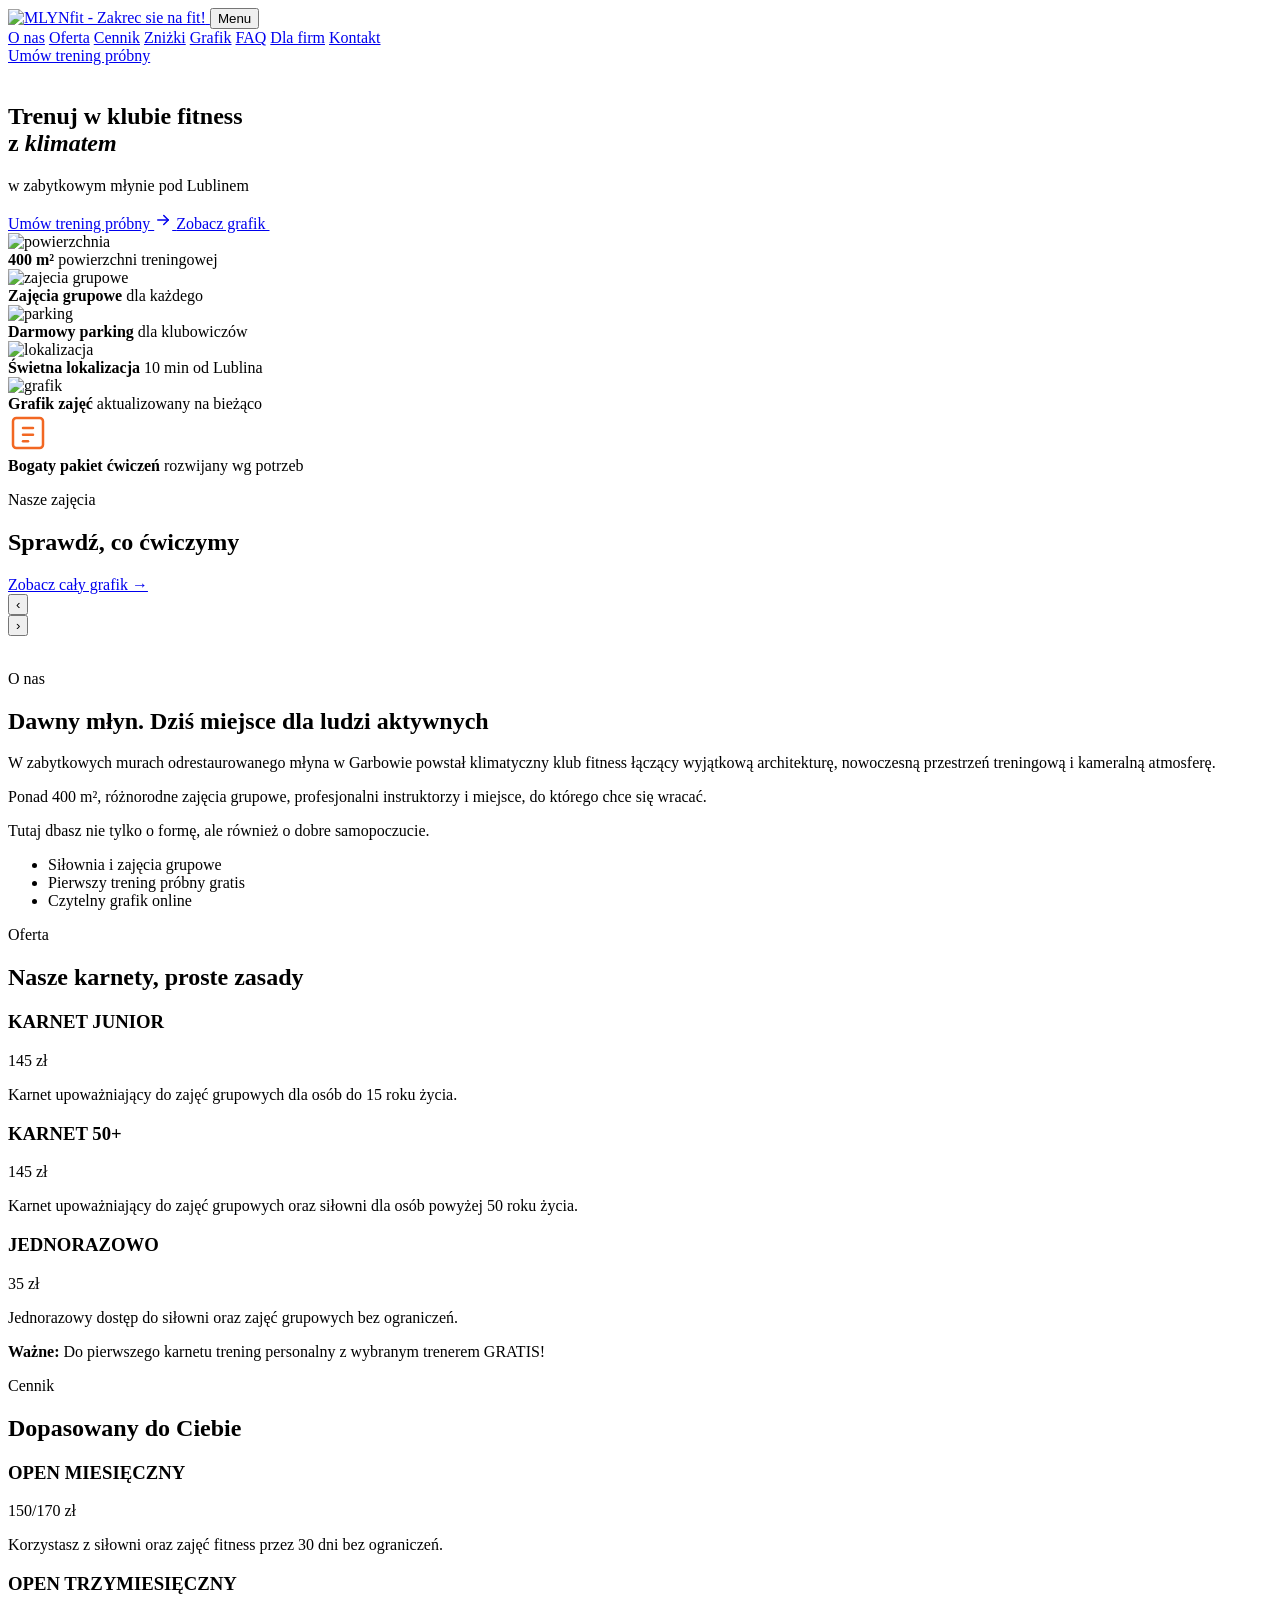
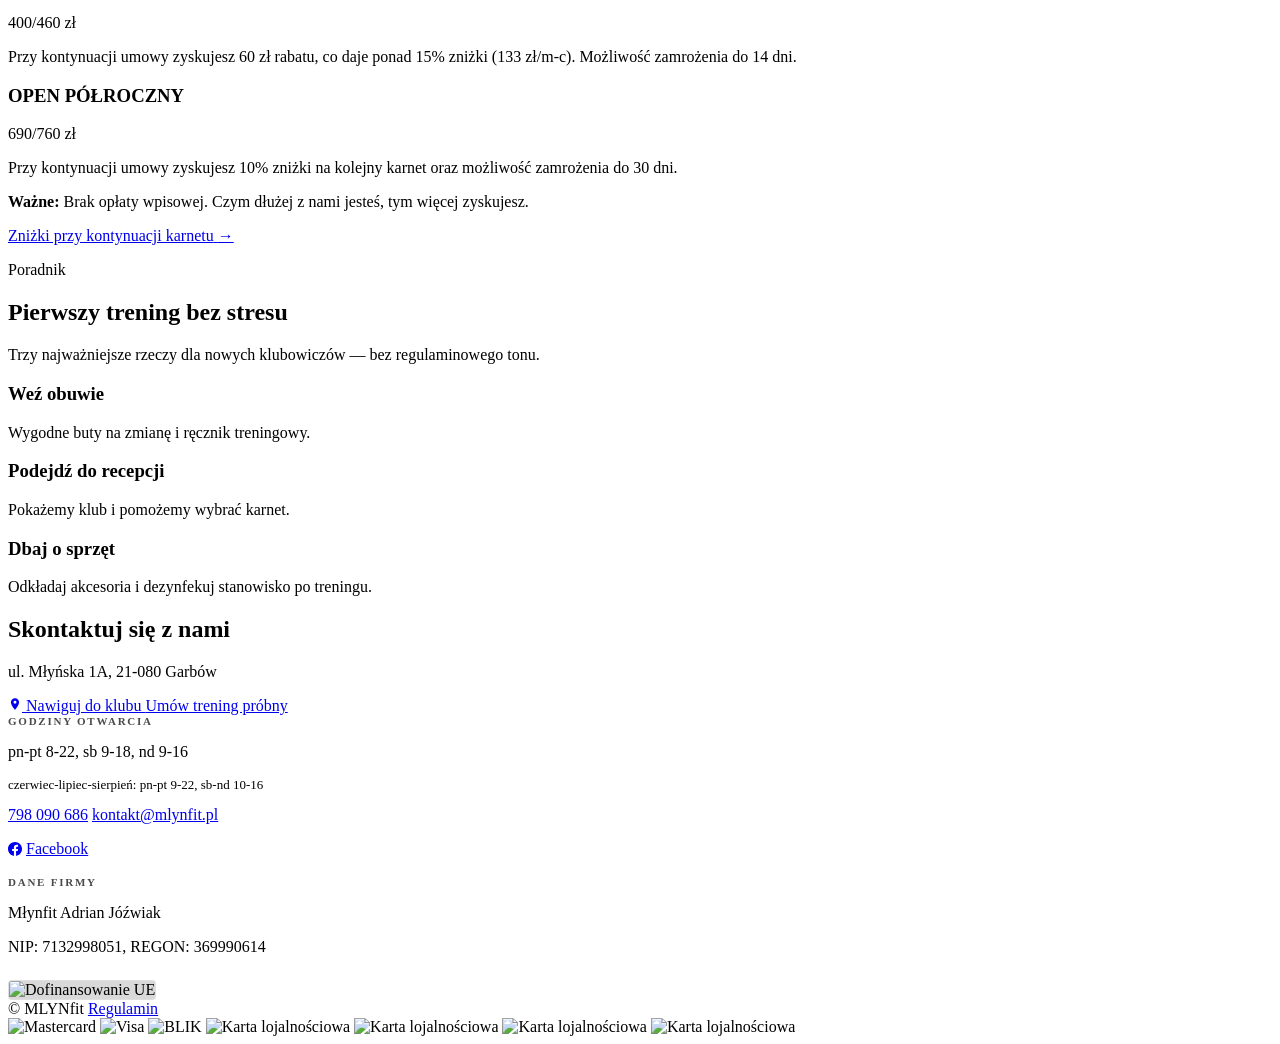
==== commit 233540b6: "Restore training CTA across the site" ====
--- a/public/index.html
+++ b/public/index.html
@@ -27,8 +27,8 @@
     <link rel="apple-touch-icon" href="/apple-touch-icon.png">
     <link rel="manifest" href="/site.webmanifest">
     <link rel="preload" as="image" href="/assets/mlynfit_bench_desktop1.webp" imagesrcset="/assets/mlynfit_bench_mobile.webp 900w, /assets/mlynfit_bench_desktop1.webp 1537w" imagesizes="100vw" fetchpriority="high">
-    <link rel="stylesheet" href="/style.css?v=17">
-    <script src="/app.js?v=25" defer></script>
+    <link rel="stylesheet" href="/style.css?v=25">
+    <script src="/app.js?v=30" defer></script>
     <script type="application/ld+json">
       {
         "@context": "https://schema.org",
@@ -140,7 +140,7 @@
     </script>
   </head>
   <body data-page="home">
-    <header class="site-header site-header--no-cta">
+    <header class="site-header">
       <a class="brand" href="." aria-label="MLYNfit strona glowna">
         <img src="/assets/logo-mlynfit.png" alt="MLYNfit - Zakrec sie na fit!">
       </a>
@@ -155,7 +155,7 @@
         <a href="/dla-firm/">Dla firm</a>
         <a href="#kontakt">Kontakt</a>
       </nav>
-      <a class="header-cta is-hidden" href="tel:798090686">Umów trening próbny</a>
+      <a class="header-cta" href="tel:798090686">Umów trening próbny</a>
     </header>
 
     <main>
@@ -168,7 +168,7 @@
           <h1>Trenuj w klubie fitness<br>z <em>klimatem</em></h1>
           <p class="hero-copy">w zabytkowym młynie pod Lublinem</p>
           <div class="hero-actions">
-            <a class="button primary is-hidden" href="tel:798090686">
+            <a class="button primary" href="tel:798090686">
               Umów trening próbny
               <svg class="btn-icon" width="18" height="18" viewBox="0 0 24 24" fill="none" xmlns="http://www.w3.org/2000/svg" aria-hidden="true">
                 <path d="M5 12h14" stroke="currentColor" stroke-width="2" stroke-linecap="round" stroke-linejoin="round"/>
@@ -177,7 +177,7 @@
             </a>
             <a class="button ghost" href="/terminarz/">
               Zobacz grafik
-              <img src="/assets/icon-calendar.svg" alt="" aria-hidden="true">
+              <img src="/assets/icon-calendar.svg?v=2" alt="" aria-hidden="true">
             </a>
           </div>
         </div>
@@ -213,7 +213,7 @@
           </div>
         </div>
         <div class="info-item">
-          <img src="/assets/icon-calendar.svg" alt="grafik" aria-hidden="true">
+          <img src="/assets/icon-calendar.svg?v=2" alt="grafik" aria-hidden="true">
           <div>
             <strong>Grafik zajęć</strong>
             <span>aktualizowany na bieżąco</span>
@@ -359,6 +359,7 @@
           <svg width="14" height="14" viewBox="0 0 24 24" fill="currentColor" aria-hidden="true"><path d="M12 2C8.13 2 5 5.13 5 9c0 5.25 7 13 7 13s7-7.75 7-13c0-3.87-3.13-7-7-7zm0 9.5c-1.38 0-2.5-1.12-2.5-2.5s1.12-2.5 2.5-2.5 2.5 1.12 2.5 2.5-1.12 2.5-2.5 2.5z"/></svg>
           Nawiguj do klubu
         </a>
+        <a class="nav-btn phone-cta" href="tel:798090686">Umów trening próbny</a>
       </div>
       <div class="band-col">
         <strong style="display:block;font-size:11px;letter-spacing:0.16em;text-transform:uppercase;opacity:0.7;">Godziny otwarcia</strong>
